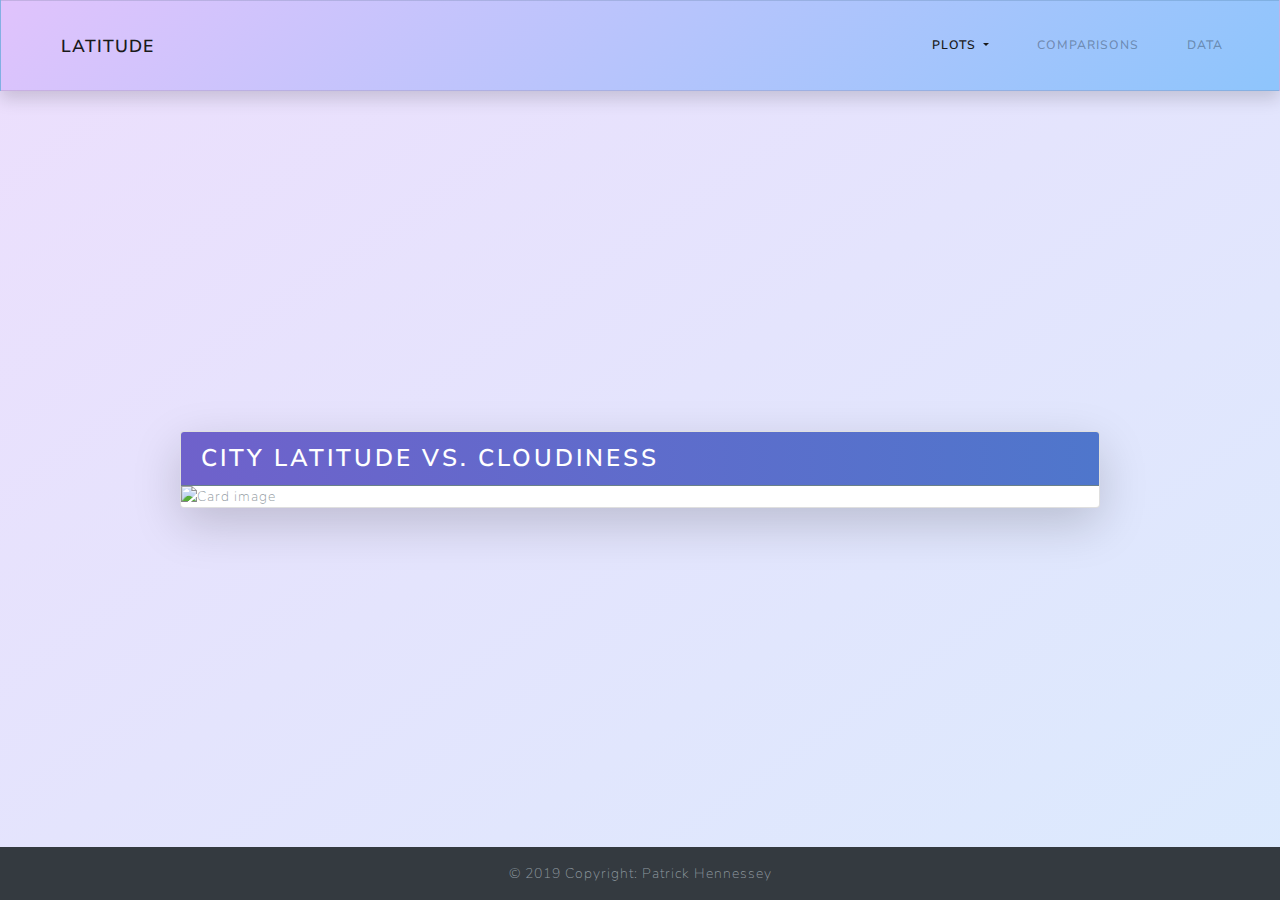
==== pages/cloudiness.html @ ad2b7ef3 "Add files via upload" ====
<!DOCTYPE html>
<html lang="en">

<head>
    <meta charset="UTF-8">
    <meta name="viewport" content="width=device-width, initial-scale=1.0">
    <meta http-equiv="X-UA-Compatible" content="ie=edge">
    <link rel="stylesheet" href="https://stackpath.bootstrapcdn.com/bootstrap/4.3.1/css/bootstrap.min.css"
        integrity="sha384-ggOyR0iXCbMQv3Xipma34MD+dH/1fQ784/j6cY/iJTQUOhcWr7x9JvoRxT2MZw1T" crossorigin="anonymous">
    <link rel="stylesheet" href="../assets/css/bootstrap.css">
    <link rel="stylesheet" href="../assets/css/style.css">
    <title>Cloudiness Results</title>
</head>

<body id="#cloudiness">
    <nav class="navbar navbar-expand-lg navbar-light bg-light shadow">
        <a class="navbar-brand" href="../index.html">Latitude</a>
        <button class="navbar-toggler" type="button" data-toggle="collapse" data-target="#navbarSupportedContent"
            aria-controls="navbarSupportedContent" aria-expanded="false" aria-label="Toggle navigation">
            <span class="navbar-toggler-icon"></span>
        </button>
        <div class="collapse navbar-collapse" id="navbarSupportedContent">
            <ul class="navbar-nav ml-auto">
                <li class="nav-item dropdown active">
                    <a class="nav-link dropdown-toggle" href="#" id="navbarDropdown" role="button" data-toggle="dropdown"
                        aria-haspopup="true" aria-expanded="false">
                        Plots
                    </a>
                    <div class="dropdown-menu" aria-labelledby="navbarDropdown">
                        <a class="dropdown-item" href="max-temp.html">Max Temperature</a>
                        <a class="dropdown-item" href="humidity.html">Humidity</a>
                        <a class="dropdown-item" href="cloudiness.html">Cloudiness</a>
                        <a class="dropdown-item" href="wind-speed.html">Wind Speed</a>
                    </div>
                </li>
                <li class="nav-item">
                    <a class="nav-link" href="comparisons.html">Comparisons<span class="sr-only">(current)</span></a>
                </li>
                <li class="nav-item">
                    <a class="nav-link" href="data.html">Data<span class="sr-only">(current)</span></a>
                </li>
            </ul>
        </div>
    </nav>

    <section>
        <div class="container">
            <div class="row">
                <div class="col-md-10 offset-1">
                    <div class="card mt-3 mb-3 shadow-lg">
                        <h3 class="card-header bg-ph-1 text-white">City Latitude vs. Cloudiness</h3>
                        <img style="width: 100%; display: block;" src="../assets/images/fig3.png" alt="Card image">
                        <!-- <div class="card-body">
                            <p class="card-text">The purpose of this project was to analyze how weather changes as you
                                get closer to the equator. To accomplish this analysis, we first pulled data from the OpenWeatherMap
                                API to assemble a dataset on over 500 cities.</p>
                            <p>After assembling the dataset, we used Matplotlib to plot various aspects of the weather
                                vs. lattitude.
                                Factors we looked at included: temperature, cloudiness, wind speed, and humidity. This
                                site provides the 
                                source data and visualizations created as a part of the analaysis as well as explanatons
                                and descriptions of any trends and correlations witnessed.</p>
                        </div> -->
                    </div>
                </div>
            </div>
        </div>
    </section>

    <footer>
        <div class="footer-copyright text-center py-3 bg-dark">© 2019 Copyright: Patrick Hennessey
        </div>
    </footer>

    <script src="https://code.jquery.com/jquery-3.3.1.slim.min.js"
        integrity="sha384-q8i/X+965DzO0rT7abK41JStQIAqVgRVzpbzo5smXKp4YfRvH+8abtTE1Pi6jizo" crossorigin="anonymous">
    </script>
    <script src="https://cdnjs.cloudflare.com/ajax/libs/popper.js/1.14.7/umd/popper.min.js"
        integrity="sha384-UO2eT0CpHqdSJQ6hJty5KVphtPhzWj9WO1clHTMGa3JDZwrnQq4sF86dIHNDz0W1" crossorigin="anonymous">
    </script>
    <script src="https://stackpath.bootstrapcdn.com/bootstrap/4.3.1/js/bootstrap.min.js"
        integrity="sha384-JjSmVgyd0p3pXB1rRibZUAYoIIy6OrQ6VrjIEaFf/nJGzIxFDsf4x0xIM+B07jRM" crossorigin="anonymous">
    </script>
</body>

</html>
---- assets/css/style.css ----
/* Site wide styles */

body {
    margin: 0;
    padding: 0;
    display: flex;
    flex-direction: column;
    justify-content: space-between;
    min-height: 100vh;
    background: linear-gradient(145deg, rgba(131, 37, 240, 0.15), rgba(14, 113, 243, 0.15))
    /* background: url("https://assets.website-files.com/5bfd1275cc56e15ce750b18e/5c289afb9a157510b2893a67_37.%20Light%20Sky%20Blue.jpg") */
}

section {
    padding: 3em;
}

.navbar {
    /* background: linear-gradient(to right, rgba(131, 37, 240, 0.15), rgba(14, 113, 243, 0.15)) */
    background-color: #8EC5FC;
    background-image: linear-gradient(-40deg, #8EC5FC 0%, #E0C3FC 100%);
}

.navbar-brand {
    margin-left: 2.5em;
}

/* Index page styles */

.jumbotron {
    /* background-image: url("https://images.unsplash.com/photo-1525465506244-dbc4f9638b42?ixlib=rb-1.2.1&ixid=eyJhcHBfaWQiOjEyMDd9&auto=format&fit=crop&w=1351&q=80"); */
    background: linear-gradient(to right, rgba(131, 37, 240, 0.35), rgba(14, 113, 243, 0.35)), url("../images/jumbo_image_2.jpg");
    background-position: top;
    background-size: cover;
    background-repeat: no-repeat;
    border-radius: 0;
}

.card-header {
    background: linear-gradient(to right, rgba(131, 37, 240, 0.55), rgba(14, 113, 243, 0.55));
    background-position: top;
    background-size: 200%;
    background-repeat: no-repeat;
    border-radius: 0;
}

.bg-ph-1 {
    background-color: #7a949d;
}

.carousel-control-prev,
.carousel-control-next {
    width: 5%;
    background-color: #f1f1f1;
    opacity: 1;
}

.carousel-indicators {
    bottom: -20px;
}

.carousel-indicators li {
    background-color: rgb(122, 158, 147);
}

/* Comparisons page styles */

#comparisons .data {
    width: 90%;
    margin: 0 auto;
    background-color: white;
    padding: 2em;
}

#comparisons .data h1 {
    text-transform: none;
    color:rgba(14, 113, 243, 0.55);
}

#comparisons .data h4 {
    text-transform: none;
    color:rgba(14, 113, 243, 0.55);
    text-align: center;
}

#comparisons .data img {
    width: 100%;
}

#comparisons .data .images {
    margin-top: 3em;
}

/* Data page styles */

#data .data {
    width: 95%;
    margin: 0 auto;
    background-color: white;
    padding: 2em;
    overflow: auto;
    max-height: 75vh;
}

#data .data h1 {
    text-transform: capitalize;
    color:rgba(14, 113, 243, 0.55);
}

#data .table-striped tbody tr:nth-of-type(odd) {
    background-color: rgba(131, 37, 240, 0.05);
  }

#data table, th {
    text-transform: capitalize;
}

/* Media breakpoints */

@media (max-width: 576px) {

    .jumbotron h1 {
        font-size: 2.5em;
        vertical-align: middle;
        text-align: center;
    }
  }

@media (max-width: 768px) {

    .jumbotron {
        max-height: 20em;
    }

    .jumbotron p, blockquote, hr {
      visibility: hidden;
    }
  }
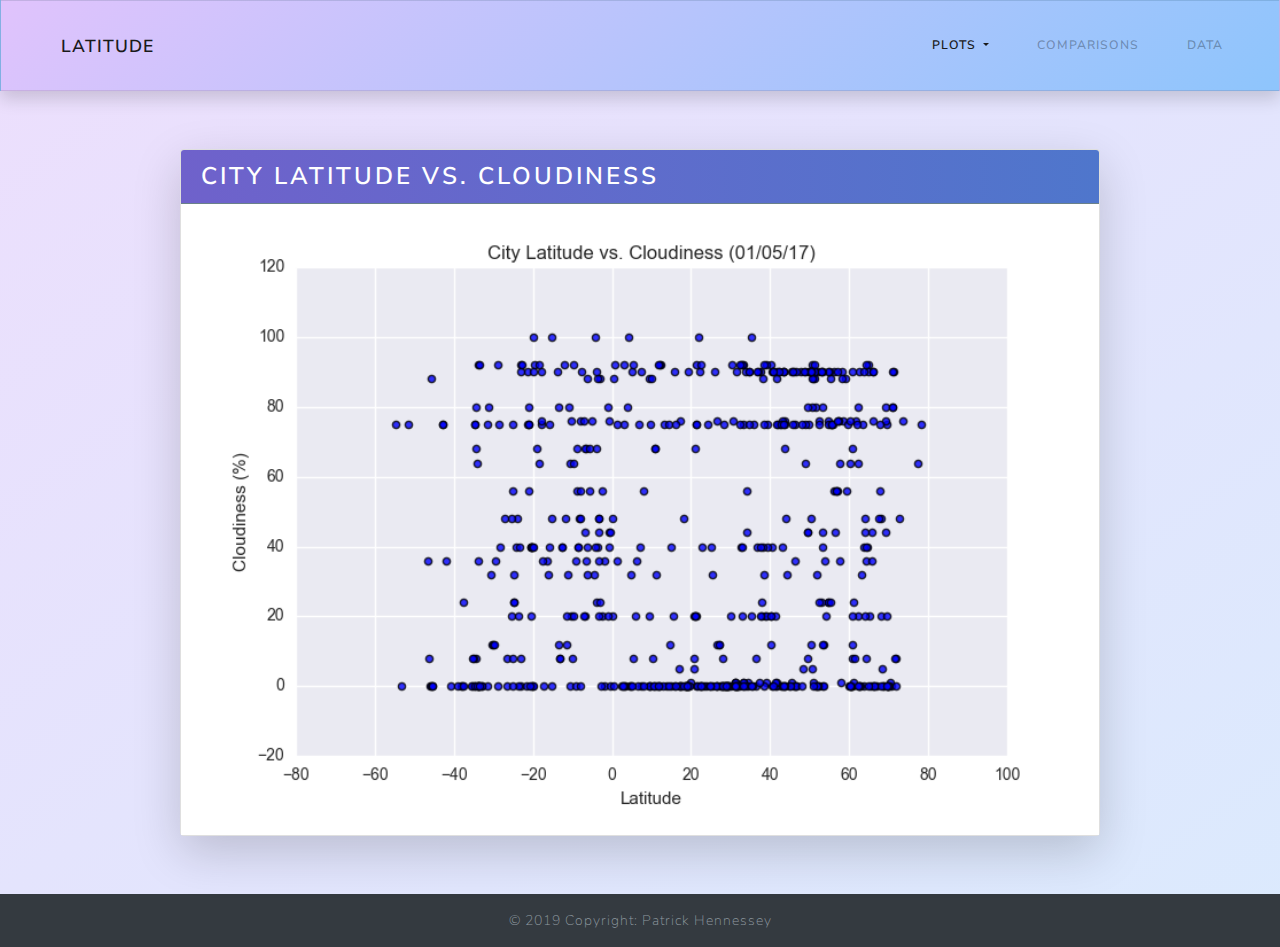
==== commit d9f8ef21: "Update cloudiness.html" ====
--- a/pages/cloudiness.html
+++ b/pages/cloudiness.html
@@ -49,7 +49,7 @@
                 <div class="col-md-10 offset-1">
                     <div class="card mt-3 mb-3 shadow-lg">
                         <h3 class="card-header bg-ph-1 text-white">City Latitude vs. Cloudiness</h3>
-                        <img style="width: 100%; display: block;" src="../assets/images/fig3.png" alt="Card image">
+                        <img style="width: 100%; display: block;" src="../assets/images/Fig3.png" alt="Card image">
                         <!-- <div class="card-body">
                             <p class="card-text">The purpose of this project was to analyze how weather changes as you
                                 get closer to the equator. To accomplish this analysis, we first pulled data from the OpenWeatherMap
@@ -83,4 +83,4 @@
     </script>
 </body>
 
-</html>+</html>
